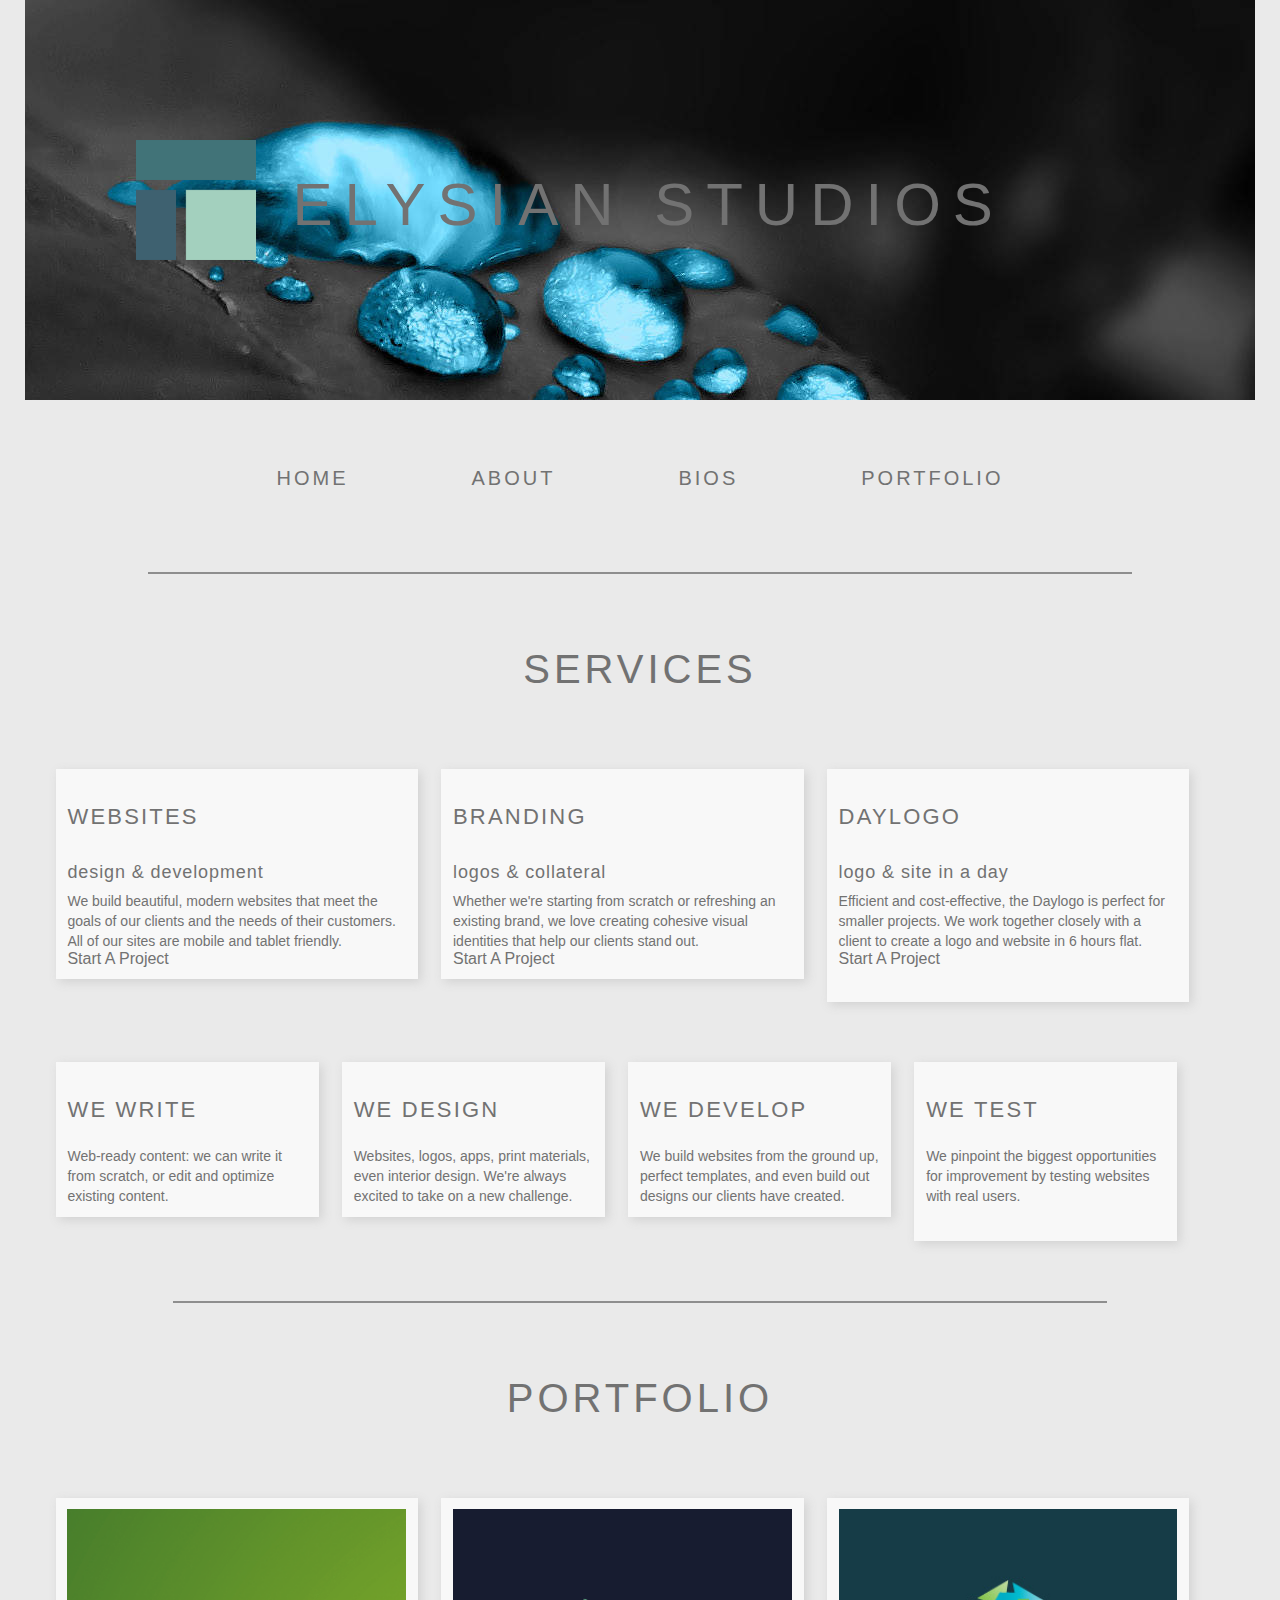
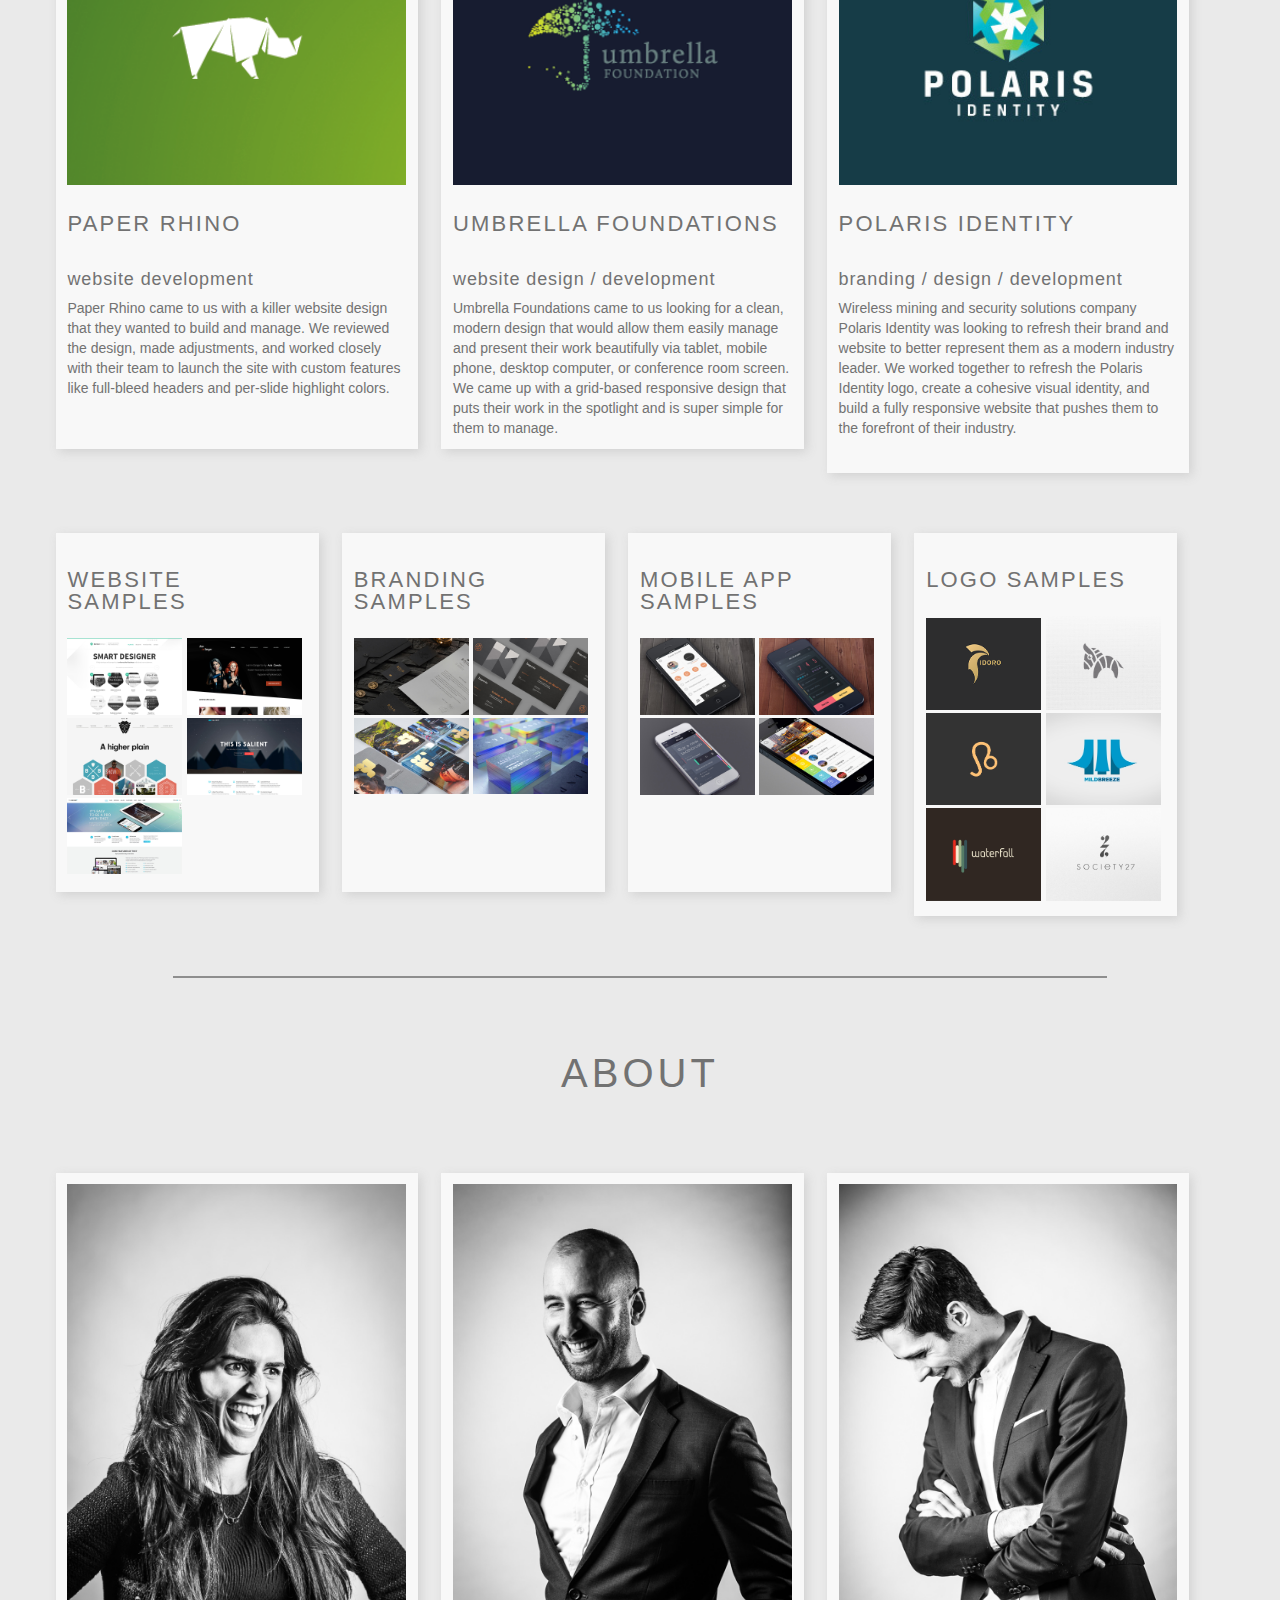
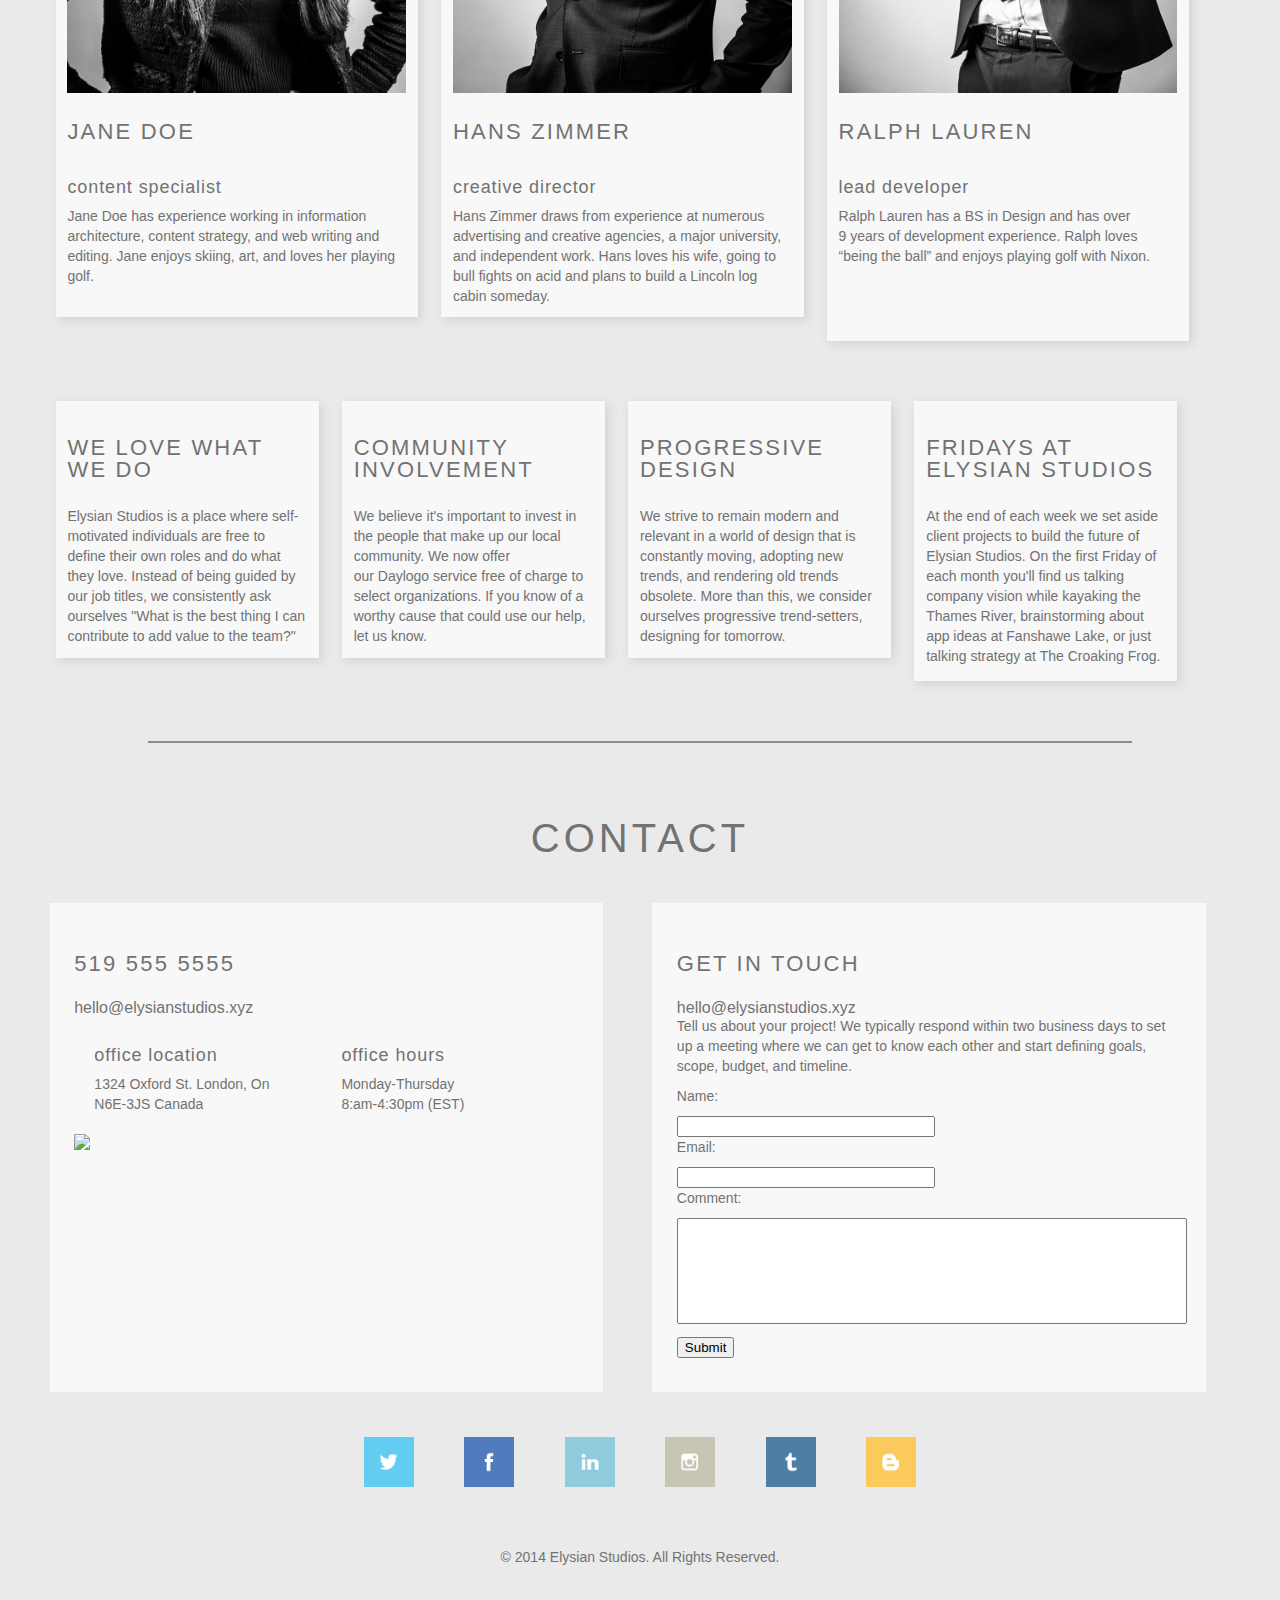
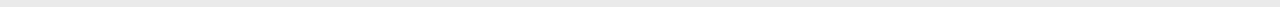
==== index.html @ 053f1427 "Recommit lol" ====
<!DOCTYPE html>
<html>
<head>
<meta charset="UTF-8">
    <title>Elysian Studios</title>
    <meta name="description" content="The right choice for business owners to take care of branding and web presence.">
    <link rel="stylesheet" href="css/reset.css">
    <link rel="stylesheet" href="css/main.css">
    <script src="js/modernizr-custom.js"></script>
    <meta name="viewport" content="width=device-width, initial-scale=1.0">
</head>

<body>
   <div id="wrapper">
        <header class="mainHead">
        <div class="row clearfix">
            <div id="hero">
                <img src="images/Logo_alt.png" alt="Logo for Elysian Studios">
                <h1>Elysian Studios</h1>
            </div>
        </div>
            <nav>
                <ul>
                    <li><a href="javascript:void(0);">Home</a></li>
                    <li><a href="javascript:void(0);">About</a></li>
                    <li><a href="javascript:void(0);">Bios</a></li>
                    <li><a href="javascript:void(0);">Portfolio</a></li>
                </ul>
            </nav>
        </header>
        
        <div class="pageBreak"></div>

        <main>
            <!--  ******** Services Start ******** -->
            <h2>Services</h2>
            <article class="threeColContainer flex clearfix">
                <section class="threeCol boxShadow">
                    <h3>Websites</h3>
                    <h4>design &amp; development</h4>
                    <p>
                        We build beautiful, modern websites that meet the goals of our clients and the needs of their customers. All of our sites are mobile and tablet friendly.
                    </p>
                    <a class="roundedButton" href="javascript:void(0);">Start A Project</a>
                </section>
                <section class="threeCol boxShadow">
                    <h3>Branding</h3>
                    <h4>logos &amp; collateral</h4>
                    <p>
                        Whether we're starting from scratch or refreshing an existing brand, we love creating cohesive visual identities that help our clients stand out.
                    </p>
                    <a class="roundedButton" href="javascript:void(0);">Start A Project</a>
                </section>
                <section class="threeCol boxShadow lastCol">
                    <h3>Daylogo</h3>
                    <h4>logo &amp; site in a day</h4>
                    <p>
                        Efficient and cost-effective, the Daylogo is perfect for smaller projects. We work together closely with a client to create a logo and website in 6 hours flat.
                    </p>
                    <a class="roundedButton" href="javascript:void(0);">Start A Project</a>
                </section>
            </article>

            <article class="fourColContainer flex clearfix">
                <section class="fourCol boxShadow">
                    <h3>We Write</h3>
                    <p>
                        Web-ready content: we can write it from scratch, or edit and optimize existing content.
                    </p>
                </section>
                <section class="fourCol boxShadow">
                    <h3>We Design</h3>
                    <p>
                        Websites, logos, apps, print materials, even interior design. We're always excited to take on a new challenge.
                    </p>
                </section>
                <section class="fourCol boxShadow">
                    <h3>We Develop</h3>
                    <p>
                        We build websites from the ground up, perfect templates, and even build out designs our clients have created.
                    </p>
                </section>
                <section class="fourCol boxShadow lastCol">
                    <h3>We Test</h3>
                    <p>
                        We pinpoint the biggest opportunities for improvement by testing websites with real users.
                    </p>
                </section>
            </article>
            
            <div class="pageBreak"></div>


            <!--  ******** Portfolio Start ******** --> 
            <h2>Portfolio</h2> 
            <article class="threeColContainer flex clearfix">
                <section class="threeCol boxShadow">
                    <a href="javascript:void(0);"><img src="images/paperrhino.png"></a>
                    <a href="javascript:void(0);"><h3>Paper Rhino</h3></a>
                    <h4>Website Development</h4>
                    <p>
                        Paper Rhino came to us with a killer website design that they wanted to build and manage. We reviewed the design, made adjustments, and worked closely with their team to launch the site with custom features like full-bleed headers and per-slide highlight colors.
                    </p>
                </section>
                <section class="threeCol boxShadow">
                   <a href="javascript:void(0);"><img src="images/umbrellafoundation.png"></a>
                    <a href="javascript:void(0);"><h3>Umbrella Foundations</h3></a>
                    <h4>Website Design / Development</h4>
                    <p>
                        Umbrella Foundations came to us looking for a clean, modern design that would allow them easily manage and present their work beautifully via tablet, mobile phone, desktop computer, or conference room screen. We came up with a grid-based responsive design that puts their work in the spotlight and is super simple for them to manage.
                    </p>
                </section>
                <section class="threeCol boxShadow lastCol">
                   <a href="javascript:void(0);"><img src="images/polarisidentity.jpg"></a>
                    <a href="javascript:void(0);"><h3>Polaris Identity</h3></a>
                    <h4>Branding / Design / Development</h4>
                    <p>
                        Wireless mining and security solutions company Polaris Identity was looking to refresh their brand and website to better represent them as a modern industry leader. We worked together to refresh the Polaris Identity logo, create a cohesive visual identity, and build a fully responsive website that pushes them to the forefront of their industry.
                    </p>
                </section>
            </article>

            <article class="fourColContainer flex clearfix">
                <section class="fourCol boxShadow">
                    <h3>Website Samples</h3>
                    <a href="javascript:void(0);"><img src="images/websites/damianwatraczsite.jpg" alt="Damian Watracz site"></a>
                    <a href="javascript:void(0);"><img src="images/websites/hairsalonsite.jpg" alt="Hair Salon site"></a>
                    <a href="javascript:void(0);"><img src="images/websites/higherplansite.jpg" alt="Higher Plans site"></a>
                    <a href="javascript:void(0);"><img src="images/websites/salientsite.jpg" alt="Salient site"></a>
                    <a href="javascript:void(0);"><img src="images/websites/thesevensite.jpg" alt="The Seven site"></a>
                </section>
                <section class="fourCol boxShadow">
                    <h3>Branding Samples</h3>
                    <a href="javascript:void(0);"><img src="images/branding/boldbrand.jpg" alt="Bold brand"></a>
                    <a href="javascript:void(0);"><img src="images/branding/imperiobrand.jpg" alt="Imperio brand"></a>
                    <a href="javascript:void(0);"><img src="images/branding/rathbones.jpg" alt="RathBones brand"></a>
                    <a href="javascript:void(0);"><img src="images/branding/wielandbrand.jpg" alt="Wieland brand"></a>
                </section>
                <section class="fourCol boxShadow">
                    <h3>Mobile App Samples</h3>
                    <a href="javascript:void(0);"><img src="images/apps/contactapp.jpg" alt="Contact app"></a>
                    <a href="javascript:void(0);"><img src="images/apps/storeapp.jpg" alt="Store app"></a>
                    <a href="javascript:void(0);"><img src="images/apps/todoapp.jpg" alt="Calender app"></a>
                    <a href="javascript:void(0);"><img src="images/apps/travelapp.jpg" alt="Travel app"></a>
                </section>
                <section class="fourCol boxShadow lastCol">
                    <h3>Logo Samples</h3>
                    <a href="javascript:void(0);"><img src="images/logos/idoro.png" alt="Idoro logo"></a>
                    <a href="javascript:void(0);"><img src="images/logos/littlezebra.png" alt="Little Zebra logo"></a>
                    <a href="javascript:void(0);"><img src="images/logos/selfidentity.png" alt="Self Identity logo"></a>
                    <a href="javascript:void(0);"><img src="images/logos/mildbreeze.png" alt="Mild Breeze logo"></a>
                    <a href="javascript:void(0);"><img src="images/logos/waterfall.png" alt="Waterfall logo"></a>
                    <a href="javascript:void(0);"><img src="images/logos/society27.png" alt="Society 27 logo"></a>
                </section>
            </article>
            
            <div class="pageBreak"></div>


            <!--  ******** About Start ******** -->    
            <h2>About</h2>
            <article class="threeColContainer flex clearFix">
                <section class="threeCol boxShadow">
                    <img src="images/bios/janedoe.jpg" alt="Jane Doe">
                    <h3>Jane Doe</h3>
                    <h4>Content Specialist</h4>
                    <p>
                        Jane Doe has experience working in information architecture, content strategy, and web writing and editing. Jane enjoys skiing, art, and loves her playing golf.
                    </p>
                </section>
                <section class="threeCol boxShadow">
                    <img src="images/bios/hanzzimmer.jpg" alt="Hans Zimmer">
                    <h3>Hans Zimmer</h3>
                    <h4>Creative Director</h4>
                    <p>
                        Hans Zimmer draws from experience at numerous advertising and creative agencies, a major university, and independent work. Hans loves his wife, going to bull fights on acid and plans to build a Lincoln log cabin someday.
                    </p>
                </section>
                <section class="threeCol boxShadow lastCol">
                    <img src="images/bios/ralphlauren.jpg" alt="Ralph Lauren">
                    <h3>Ralph Lauren</h3>
                    <h4>Lead Developer</h4>
                    <p>
                        Ralph Lauren has a BS in Design and has over 9 years of development experience. Ralph loves “being the ball” and enjoys playing golf with Nixon.
                    </p>
                </section>
            </article>

            <article class="fourColContainer flex clearFix">
                <section class="fourCol boxShadow">
                    <h3>We Love What We Do</h3>
                    <p>
                        Elysian Studios is a place where self-motivated individuals are free to define their own roles and do what they love. Instead of being guided by our job titles, we consistently ask ourselves "What is the best thing I can contribute to add value to the team?"
                    </p>
                </section>
                <section class="fourCol boxShadow">
                    <h3>Community Involvement</h3>
                    <p>
                        We believe it's important to invest in the people that make up our local community. We now offer our Daylogo service free of charge to select organizations. If you know of a worthy cause that could use our help, let us know.
                    </p>
                </section>
                <section class="fourCol boxShadow">
                    <h3>Progressive Design</h3>
                    <p>
                        We strive to remain modern and relevant in a world of design that is constantly moving, adopting new trends, and rendering old trends obsolete. More than this, we consider ourselves progressive trend-setters, designing for tomorrow.
                    </p>
                </section>
                <section class="fourCol boxShadow lastCol">
                    <h3>Fridays at Elysian Studios</h3>
                    <p>
                        At the end of each week we set aside client projects to build the future of Elysian Studios. On the first Friday of each month you'll find us talking company vision while kayaking the Thames River, brainstorming about app ideas at Fanshawe Lake, or just talking strategy at The Croaking Frog.
                    </p>
                </section>
            </article>
        </main>
        
        <div class="pageBreak"></div>


        <!--  ******** Contact Start ******** -->
        <h2>Contact</h2>
        <div class="twoColContainer clearfix flex">
            <div class="twoCol">
                <h3>519 555 5555</h3>
                <a href="mailto:hello@elysianstudios.xyz">hello&#64;elysianstudios.xyz</a>
                <div class="twoColContainer flex clearfix">
                    <div class="twoCol">
                        <h4>Office Location</h4>
                        <p>
                            1324 Oxford St.
                            London, On N6E-3JS
                            Canada
                        </p>
                    </div>
                    <div class="twoCol">
                        <h4>Office Hours</h4>
                        <p>
                            Monday-Thursday
                            <br>8&#58;am-4&#58;30pm
                            &#40;EST&#41;
                        </p>
                    </div>
                </div>
                <img src="img/googlemap.jpg">
            </div>
            <div class="twoCol">
                <h3>Get In Touch</h3>
                <address>
                    <a href="mailto:colin.g.bos@gmail.com">hello&#64;elysianstudios.xyz</a>
                </address>
                <p>
                    Tell us about your project! We typically respond within two business days to set up a meeting where we can get to know each other and start defining goals, scope, budget, and timeline.
                </p>
                <form action="mailto:hello@elysianstudios.xyz" method="post" enctype="text/plain">
                    <p>Name:</p>
                    <input type="text" name="name">
                    <p>Email:</p>
                    <input type="text" name="mail">
                    <p>Comment:</p>
                    <textarea name="content"></textarea>
                    <input type="submit" value="Submit">
                </form> 
            </div>
        </div>


        <footer>
            <ul>
                <li><a href="javascript:void(0);"><img src="images/icons/01_twitter.png"></a></li>
                <li><a href="javascript:void(0);"><img src="images/icons/02_facebook.png"></a></li>
                <li><a href="javascript:void(0);"><img src="images/icons/07_linkedin.png"></a></li>
                <li><a href="javascript:void(0);"><img src="images/icons/10_instagram.png"></a></li>
                <li><a href="javascript:void(0);"><img src="images/icons/15_tumblr.png"></a></li>
                <li><a href="javascript:void(0);"><img src="images/icons/21_blogger.png"></a></li>
            </ul>
            <p>&copy; 2014 Elysian Studios. All Rights Reserved.</p>
        </footer>
    </div>
    <script src="js/main.js"></script>
</body>

</html>
---- css/main.css ----
body {
    background-color: #eaeaea;
    font-family: "Univers Thin", Helvetica, Arial, sans-serif;
}

.clearfix:after {
    content: "";
    display: table;
    clear: both;
}



/* ---- Structure ---- */
#wrapper {
    background-color: #eaeaea;
    padding: 0 0px;
    max-width: 1230px;
    margin: 0 auto;
}

main {
    width: 95%;
    margin: 0 auto;
}

#hero {
    height: 400px;
    width: 100%;
    background-image: url("/images/headerbackground_wide.jpg");
    background-repeat: no-repeat;
    background-position: top;
    text-align: center;
    display: inline-block;
}
#hero img{
    height: 120px;
    width: auto;
    float: left;
    margin: 140px 0 0 9%;
}

#hero h1{
    float: left;
    display: inline;
    margin: 160px 0 0 3%;
    width: 75%;
    text-align: left;
}

.pageBreak{
    height: 2px;
    background-color: #8e8e8e;
    margin: 60px auto;
    width: 80%;
}

.fourColContainer, .threeColContainer {
    margin: 60px auto;
}

.threeCol, .fourCol {
    background-color: #f8f8f8;
    float: left;
    width: 29%;
    margin: 0 2% 2% 0;
    padding: 1%;
}

.fourCol {
    width: 20.5%;
}

.fourCol img{
    width: 48%;
}

.boxShadow {
    -webkit-box-shadow: 3px 3px 10px 0px #d1d1d1;
    -moz-box-shadow: 3px 3px 10px 0px #d1d1d1;
    box-shadow: 3px 3px 10px 0px #d1d1d1;
}

.boxShadow:hover {
    -webkit-box-shadow: 5px 5px 15px 0px #c4c4c4;
    -moz-box-shadow: 5px 5px 15px 0px #c4c4c4;
    box-shadow: 5px 5px 15px 0px #c4c4c4;
}

.twoColContainer {
    margin: 2% auto;
}

.twoCol {
    background-color: #f8f8f8;
    float: left;
    width: 41%;
    padding: 2%;
    margin: 0 2%;
}
.flex {
    display: -webkit-flex;
    display: flex;
    flex-wrap: wrap;
}

.lastCol {
    float: right;
    margin: 0 0 0 0;
}

#contacts {
    padding: 20px 40px 10px 40px;
}

input, textarea {
    max-width: 100%;
}



/* ---- Typography ---- */
h1, h2, h3, h4, h5, h6, p{
    color: #727272;
    font-family: "Univers Thin", Helvetica, Arial, sans-serif;
}

h1 {
    font-size: 60px;
    font-weight: 100;
    letter-spacing: 0.2em;
    text-transform: uppercase;
    padding: 15px 0 20px 0;
    line-height: 60px;
    text-align: center;
}
h2{
    font-size: 40px;
    letter-spacing: 0.1em;
    text-transform: uppercase;
    padding: 15px 0 20px 0;
    line-height: 40px;
    text-align: center;
}
h3{
    font-size: 22px;
    letter-spacing: 0.1em;
    margin: 25px 0 25px 0;
    text-transform: uppercase;
}
h4{
    font-size: 18px;
    letter-spacing: 0.05em;
    padding: 10px 0;
    text-transform: lowercase;
}
#about h4{
    margin-top: -25px;
    margin-bottom: 10px
}
#contacts h4{
    padding: 5px;
}
p {
    font-size: 14px;
    line-height: 20px
}
a {
    text-decoration: none;
    color: #727272;
}

nav > ul {
    text-align: center;
    font-size: 0;
    margin: 40px auto;
}
nav > ul li {
    display: inline-block;
    margin: 2% 5%;
}
nav > ul a {
    display: inline-block;
    text-align: center;
    color: #727272;
    transition: 0.2s color linear;
    text-transform: uppercase;
    text-decoration: none;
    font-size: 20px;
    letter-spacing: 3px;
}

nav > ul, a:hover {
    color: #3b3b3b;  
}



/*  ---- Page Elements ---- */

form {
    padding: 10px 0 10px 0;
}

input {
    margin-top: 10px;
}

input[type=email], input[type=text] {
    width: 250px;
}
textarea {
    margin-top: 10px;
    height: 100px;
    width: 100%;
    resize: none;
}

footer{
    padding: 20px 40px 40px 40px;
    text-align: center;
}

footer ul{
    width: inherit;
    margin-left: auto;
    margin-right: auto;
}

footer li{
    display: inline-block;
    padding: 0 2% 5% 2%;
    width: 50px;
}

main img, footer img {
    width: 100%;
    height: auto;
}

@media only screen and (min-width: 650px) and (max-width: 950px) {
    #wrapper {
        max-width: 100%;
        margin: 0 auto;
    }
    
    main {
        width: 95%;
        margin: 0 auto;
    }

    #hero h1{

        margin: 125px 0 0 3%;
        width: 60%;
    }

    .threeCol, .fourCol {
        background-color: #f8f8f8;
        float: left;
        width: 44%;
        padding: 2%;
    }

    .boxShadow {
        -webkit-box-shadow: 3px 3px 10px 0px #d1d1d1;
        -moz-box-shadow: 3px 3px 10px 0px #d1d1d1;
        box-shadow: 3px 3px 10px 0px #d1d1d1;
    }

    .boxShadow:hover {
        -webkit-box-shadow: 5px 5px 15px 0px #c4c4c4;
        -moz-box-shadow: 5px 5px 15px 0px #c4c4c4;
        box-shadow: 5px 5px 15px 0px #c4c4c4;
    }

    form {
        padding: 10px 0 10px 0;
    }

    input {
        margin-top: 10px;
    }

    input[type=email], input[type=text] {
        width: 250px;
    }
    .twoCol textarea {
        max-width: 100%;
    }
}

@media only screen and (max-width: 649px) {
    #wrapper {
        max-width: 100%;
        margin: 0 auto;
    }
    
    main {
        width: 100%;
        margin: 0 auto;
    }
    
    #hero {
        height: 600px;
        width: 100%;
        background-image: url("/images/headerbackground_wide.jpg");
        background-repeat: no-repeat;
        background-position: center;
        text-align: center;
        display: block;
    }
    #hero img{
        height: 120px;
        width: auto;
        margin: 200px auto 0 auto;
        display: block;
    }

    #hero h1{
        float: left;
        display: block;
        margin: 10px 0 0 3%;
        width: 100%;
        text-align: center;
    }

    .fourColContainer, .threeColContainer {
        margin: 60px 0;
        padding: 0;
    }

    .threeCol, .fourCol, .twoCol{
        background-color: #f8f8f8;
        float: left;
        width: 100%;
        padding: 3%;
        margin: 1% auto;
    }

    .boxShadow {
        -webkit-box-shadow: 3px 3px 10px 0px #d1d1d1;
        -moz-box-shadow: 3px 3px 10px 0px #d1d1d1;
        box-shadow: 3px 3px 10px 0px #d1d1d1;
    }

    .boxShadow:hover {
        -webkit-box-shadow: 5px 5px 15px 0px #c4c4c4;
        -moz-box-shadow: 5px 5px 15px 0px #c4c4c4;
        box-shadow: 5px 5px 15px 0px #c4c4c4;
    }

    form {
        padding: 10px 0 10px 0;
    }

    input {
        margin-top: 10px;
    }

    input[type=email], input[type=text] {
        width: 250px;
    }
    .twoCol textarea {
        max-width: 100%;
    }
}
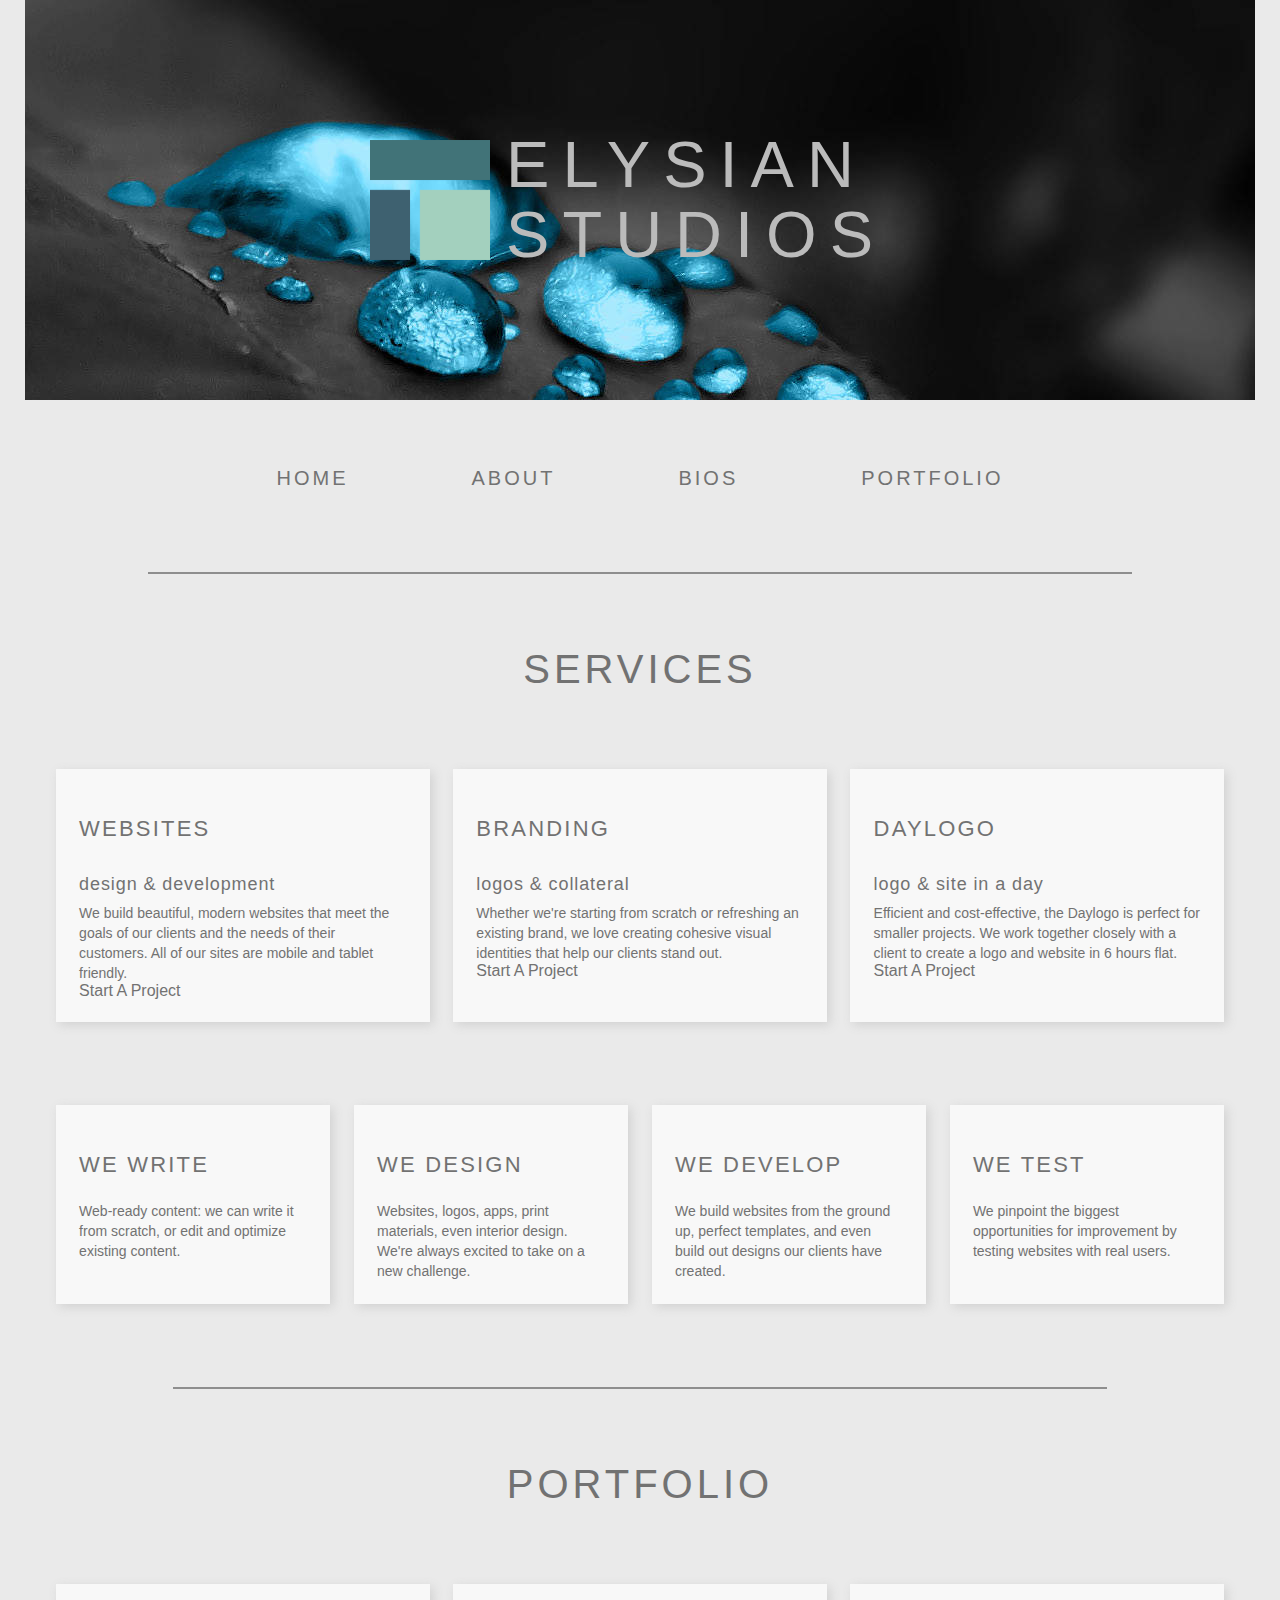
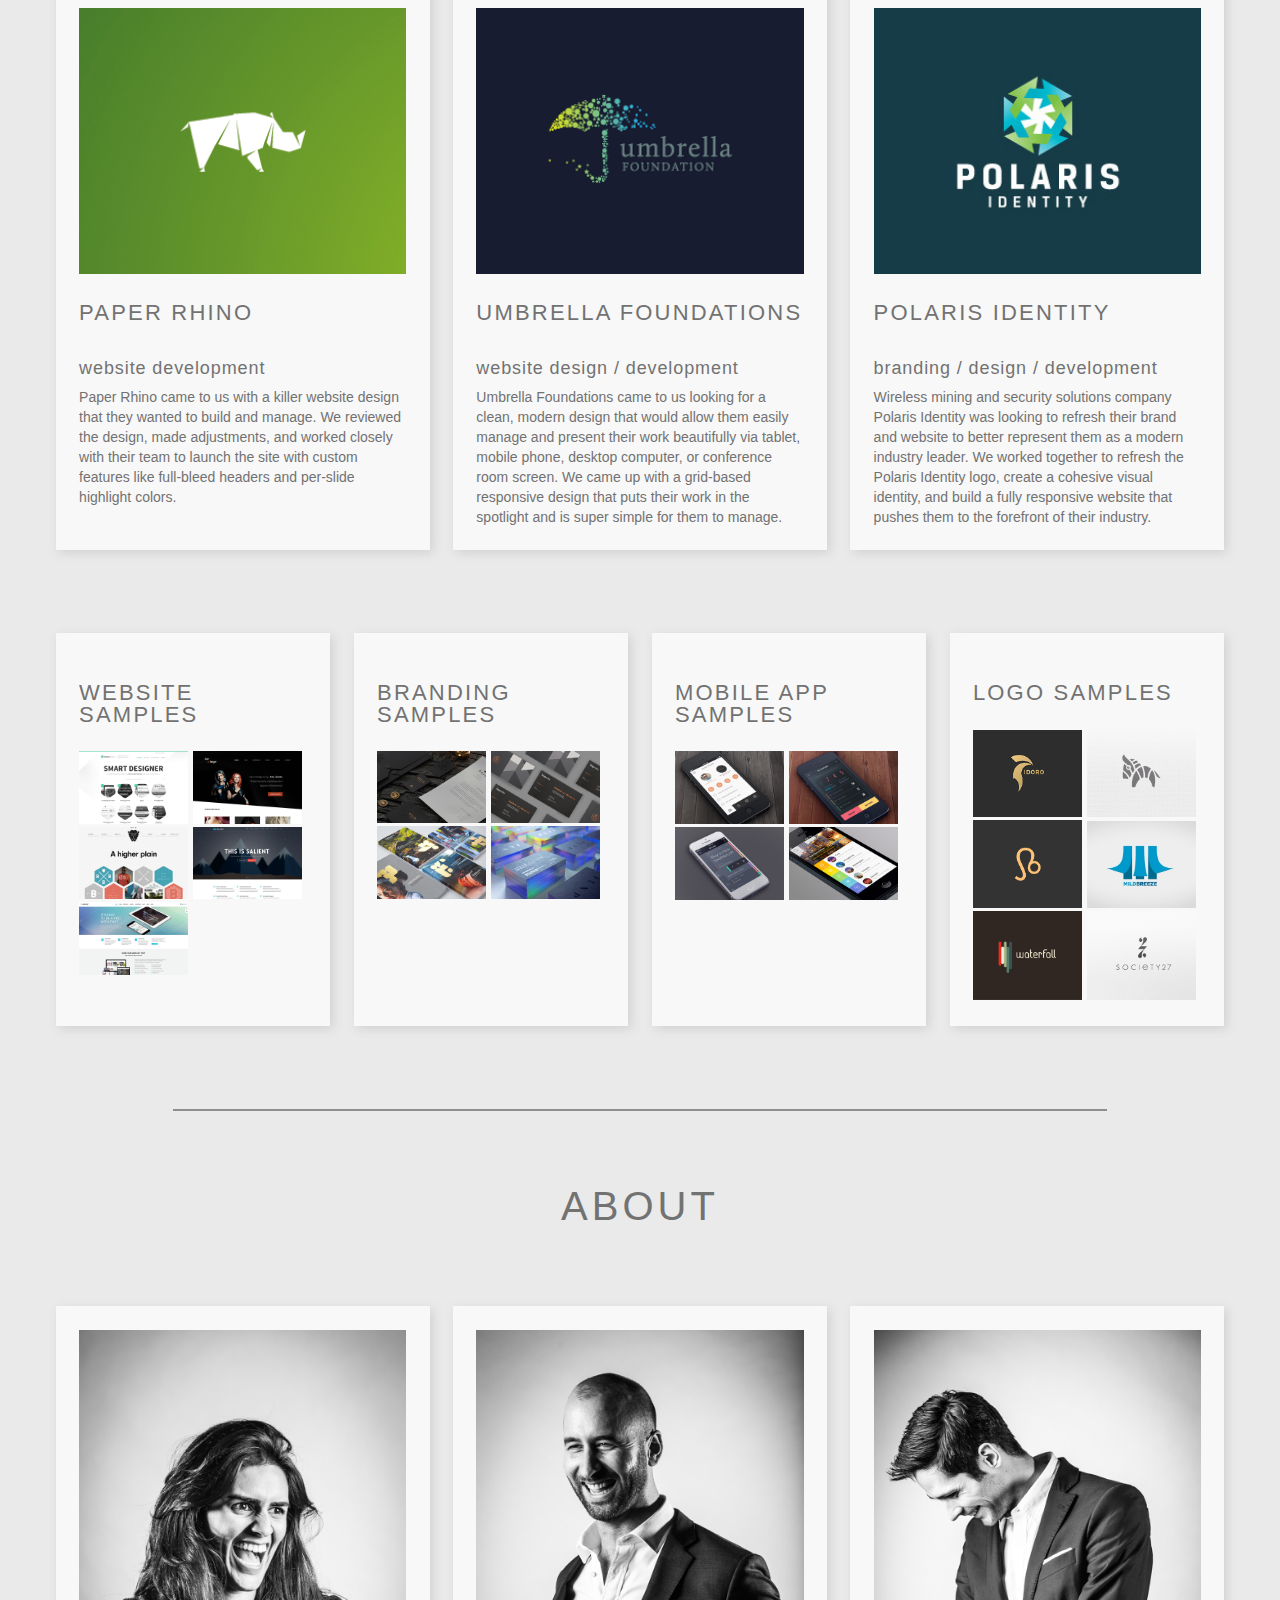
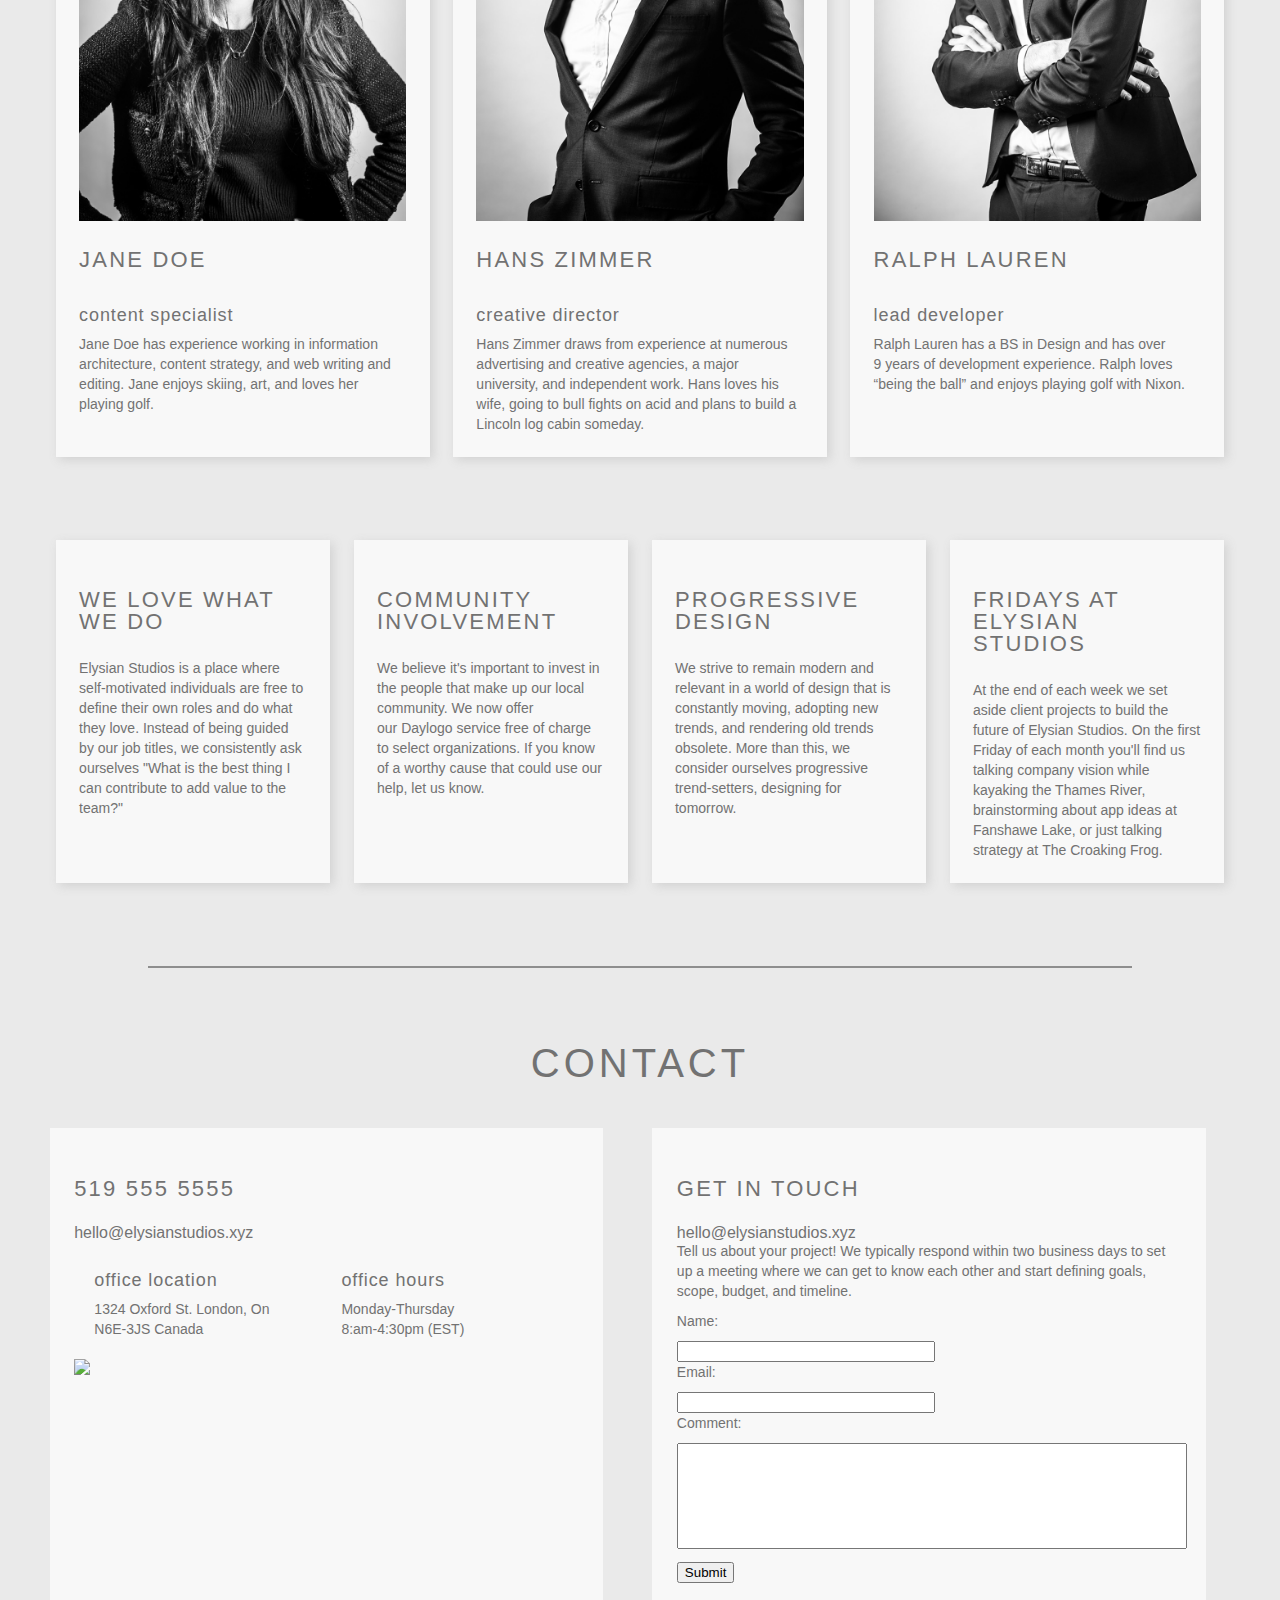
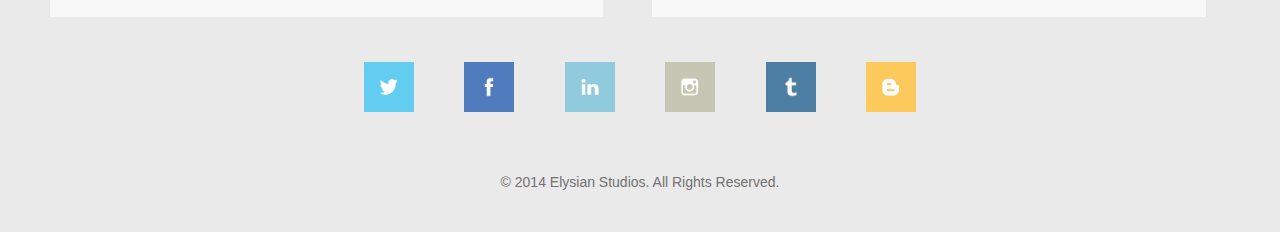
==== commit 17504cf9: "Small style changes, no more lastCol" ====
--- a/index.html
+++ b/index.html
@@ -7,7 +7,7 @@
     <link rel="stylesheet" href="css/reset.css">
     <link rel="stylesheet" href="css/main.css">
     <script src="js/modernizr-custom.js"></script>
-    <meta name="viewport" content="width=device-width, initial-scale=1.0">
+    <meta name="viewport" content="width=device-width, initial-scale=1">
 </head>
 
 <body>
@@ -15,8 +15,10 @@
         <header class="mainHead">
         <div class="row clearfix">
             <div id="hero">
-                <img src="images/Logo_alt.png" alt="Logo for Elysian Studios">
-                <h1>Elysian Studios</h1>
+                <div id="heroContent">
+                    <img src="images/Logo_alt.png" alt="Logo for Elysian Studios">
+                    <h1>Elysian Studios</h1>
+                </div>
             </div>
         </div>
             <nav>
@@ -51,7 +53,7 @@
                     </p>
                     <a class="roundedButton" href="javascript:void(0);">Start A Project</a>
                 </section>
-                <section class="threeCol boxShadow lastCol">
+                <section class="threeCol boxShadow">
                     <h3>Daylogo</h3>
                     <h4>logo &amp; site in a day</h4>
                     <p>
@@ -80,7 +82,7 @@
                         We build websites from the ground up, perfect templates, and even build out designs our clients have created.
                     </p>
                 </section>
-                <section class="fourCol boxShadow lastCol">
+                <section class="fourCol boxShadow">
                     <h3>We Test</h3>
                     <p>
                         We pinpoint the biggest opportunities for improvement by testing websites with real users.
@@ -110,7 +112,7 @@
                         Umbrella Foundations came to us looking for a clean, modern design that would allow them easily manage and present their work beautifully via tablet, mobile phone, desktop computer, or conference room screen. We came up with a grid-based responsive design that puts their work in the spotlight and is super simple for them to manage.
                     </p>
                 </section>
-                <section class="threeCol boxShadow lastCol">
+                <section class="threeCol boxShadow">
                    <a href="javascript:void(0);"><img src="images/polarisidentity.jpg"></a>
                     <a href="javascript:void(0);"><h3>Polaris Identity</h3></a>
                     <h4>Branding / Design / Development</h4>
@@ -143,7 +145,7 @@
                     <a href="javascript:void(0);"><img src="images/apps/todoapp.jpg" alt="Calender app"></a>
                     <a href="javascript:void(0);"><img src="images/apps/travelapp.jpg" alt="Travel app"></a>
                 </section>
-                <section class="fourCol boxShadow lastCol">
+                <section class="fourCol boxShadow">
                     <h3>Logo Samples</h3>
                     <a href="javascript:void(0);"><img src="images/logos/idoro.png" alt="Idoro logo"></a>
                     <a href="javascript:void(0);"><img src="images/logos/littlezebra.png" alt="Little Zebra logo"></a>
@@ -176,7 +178,7 @@
                         Hans Zimmer draws from experience at numerous advertising and creative agencies, a major university, and independent work. Hans loves his wife, going to bull fights on acid and plans to build a Lincoln log cabin someday.
                     </p>
                 </section>
-                <section class="threeCol boxShadow lastCol">
+                <section class="threeCol boxShadow">
                     <img src="images/bios/ralphlauren.jpg" alt="Ralph Lauren">
                     <h3>Ralph Lauren</h3>
                     <h4>Lead Developer</h4>
@@ -205,7 +207,7 @@
                         We strive to remain modern and relevant in a world of design that is constantly moving, adopting new trends, and rendering old trends obsolete. More than this, we consider ourselves progressive trend-setters, designing for tomorrow.
                     </p>
                 </section>
-                <section class="fourCol boxShadow lastCol">
+                <section class="fourCol boxShadow">
                     <h3>Fridays at Elysian Studios</h3>
                     <p>
                         At the end of each week we set aside client projects to build the future of Elysian Studios. On the first Friday of each month you'll find us talking company vision while kayaking the Thames River, brainstorming about app ideas at Fanshawe Lake, or just talking strategy at The Croaking Frog.
--- a/css/main.css
+++ b/css/main.css
@@ -27,24 +27,29 @@
 #hero {
     height: 400px;
     width: 100%;
-    background-image: url("/images/headerbackground_wide.jpg");
+    background-image: url("../images/headerbackground_wide.jpg");
     background-repeat: no-repeat;
     background-position: top;
     text-align: center;
     display: inline-block;
+}
+#heroContent {
+    width: 540px;
+    margin: 0 auto;
+    text-align: center;
 }
 #hero img{
     height: 120px;
     width: auto;
     float: left;
-    margin: 140px 0 0 9%;
+    margin: 140px 0 0 0;
 }
 
 #hero h1{
     float: left;
     display: inline;
-    margin: 160px 0 0 3%;
-    width: 75%;
+    margin: 115px 0 0 3%;
+    width: 400px;
     text-align: left;
 }
 
@@ -62,13 +67,16 @@
 .threeCol, .fourCol {
     background-color: #f8f8f8;
     float: left;
-    width: 29%;
+    width: 28%;
     margin: 0 2% 2% 0;
-    padding: 1%;
+    padding: 2%;
+}
+.threeCol:last-child, .fourCol:last-child {
+    margin: 0 0 2% 0;
 }
 
 .fourCol {
-    width: 20.5%;
+    width: 19.5%;
 }
 
 .fourCol img{
@@ -102,11 +110,7 @@
     display: -webkit-flex;
     display: flex;
     flex-wrap: wrap;
-}
-
-.lastCol {
-    float: right;
-    margin: 0 0 0 0;
+    flex-wrap: -webkit-wrap;
 }
 
 #contacts {
@@ -126,12 +130,13 @@
 }
 
 h1 {
-    font-size: 60px;
+    color: #bbb;
+    font-size: 65px;
     font-weight: 100;
     letter-spacing: 0.2em;
     text-transform: uppercase;
     padding: 15px 0 20px 0;
-    line-height: 60px;
+    line-height: 70px;
     text-align: center;
 }
 h2{
@@ -249,12 +254,6 @@
         margin: 0 auto;
     }
 
-    #hero h1{
-
-        margin: 125px 0 0 3%;
-        width: 60%;
-    }
-
     .threeCol, .fourCol {
         background-color: #f8f8f8;
         float: left;
@@ -302,25 +301,32 @@
     }
     
     #hero {
-        height: 600px;
+        height: 700px;
         width: 100%;
-        background-image: url("/images/headerbackground_wide.jpg");
+        background-image: url("../images/headerbackground_wide.jpg");
         background-repeat: no-repeat;
         background-position: center;
         text-align: center;
         display: block;
     }
+    
+    #heroContent {
+        width: 400px;
+        margin: 0 auto;
+        text-align: center;
+    }
     #hero img{
-        height: 120px;
-        width: auto;
-        margin: 200px auto 0 auto;
+        height: auto;
+        width: 35%;
+        margin: 200px 32.5% 0 32.5%;
         display: block;
     }
 
     #hero h1{
+        font-size: 55px;
         float: left;
         display: block;
-        margin: 10px 0 0 3%;
+        margin: 40px 0 0 3%;
         width: 100%;
         text-align: center;
     }
